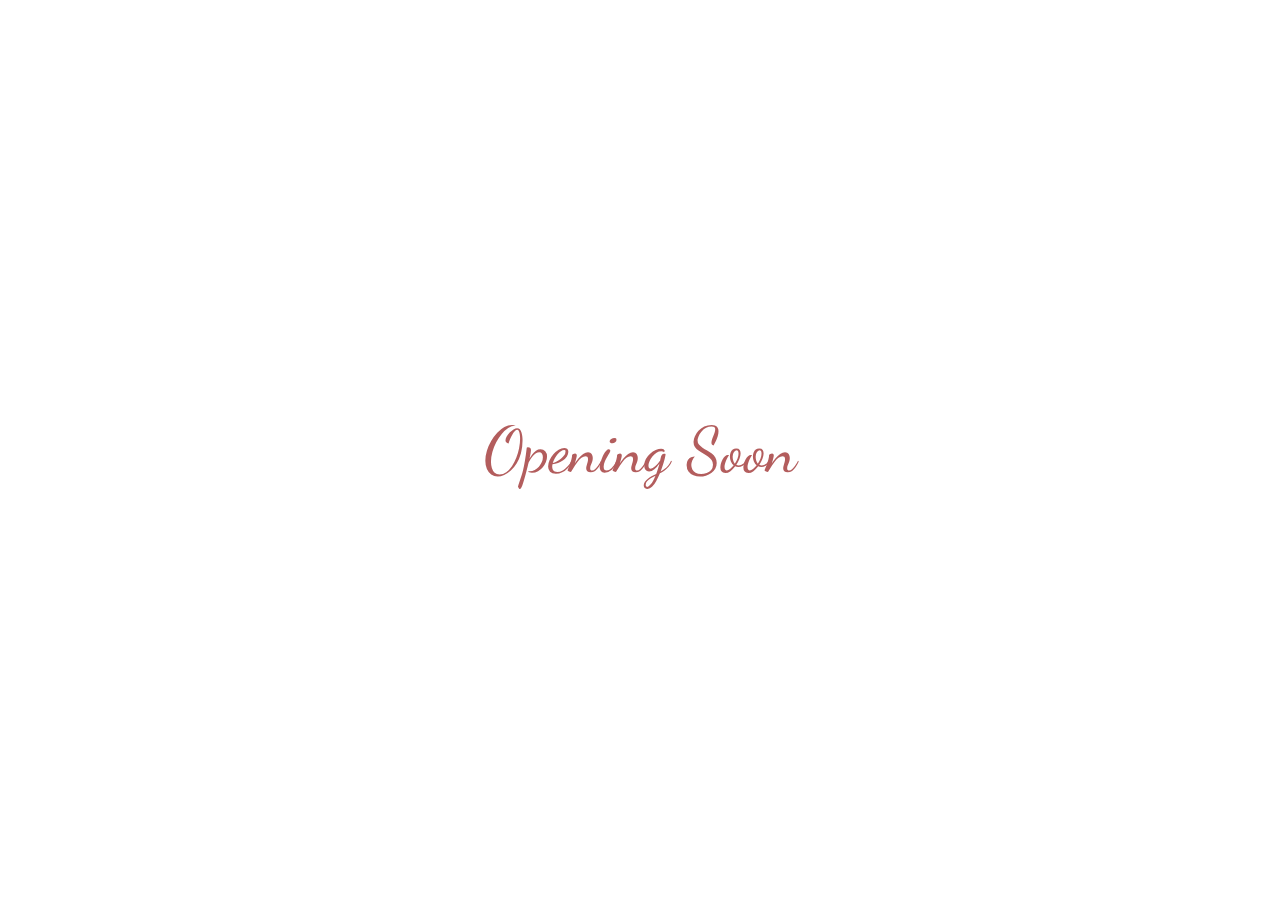
==== index.html @ 5646ed64 "jkdh" ====
<!DOCTYPE html>
<html lang="en">
<head>
    <meta charset="UTF-8">
    <meta name="viewport" content="width=device-width, initial-scale=1.0">
    <title>Opening Soon</title>
    <style>
        body {
            font-family: 'Dancing Script', cursive;
            text-align: center;
            background-image: url('bcg.png');
            background-size: cover;
            background-position: center;
            color: #b35d5d;
            margin: 0;
            padding: 0;
            height: 100vh;
            display: flex;
            justify-content: center;
            align-items: center;
            flex-direction: column;
        }

        /* Container for the main content */
        .container {
            position: relative;
            padding: 20px;
            max-width: 800px;
            border-radius: 10px;
        }
        .opening-soon {
            font-size: 64px;
            color: #b35d5d;
            font-weight: 400;
            text-align: center;
        }

        /* Adding custom floral design images */
        
    </style>
    
    <link href="https://fonts.googleapis.com/css2?family=Dancing+Script:wght@400;700&display=swap" rel="stylesheet">
</head>
<body>
    <div class="container">
        <div class="opening-soon">Opening Soon</div>
    </div>
</body>
</html>
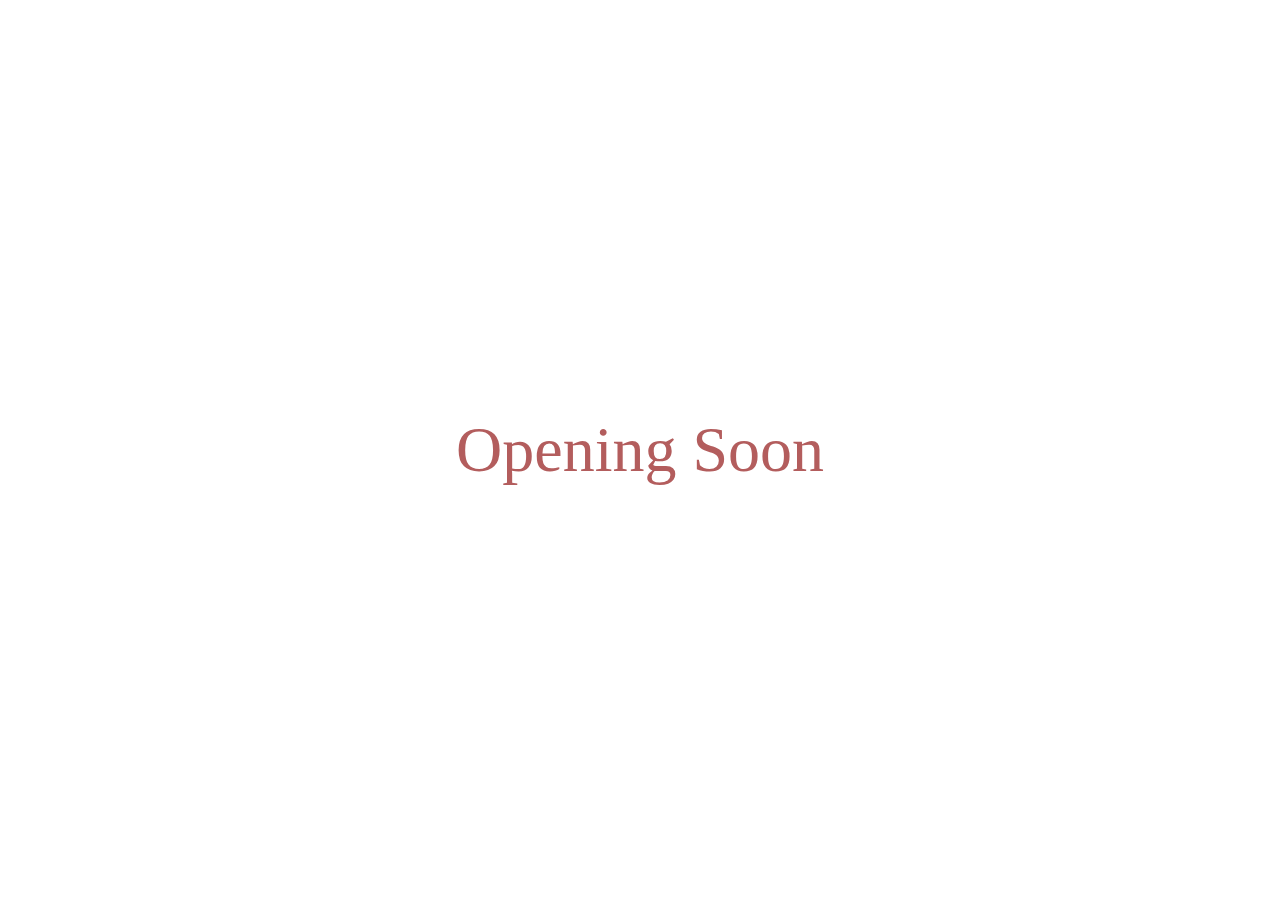
==== commit 5e741d91: "Update index.html" ====
--- a/index.html
+++ b/index.html
@@ -20,26 +20,22 @@
             align-items: center;
             flex-direction: column;
         }
-
-        /* Container for the main content */
         .container {
             position: relative;
             padding: 20px;
             max-width: 800px;
             border-radius: 10px;
+            
         }
+
         .opening-soon {
             font-size: 64px;
             color: #b35d5d;
             font-weight: 400;
             text-align: center;
         }
-
-        /* Adding custom floral design images */
-        
     </style>
-    
-    <link href="https://fonts.googleapis.com/css2?family=Dancing+Script:wght@400;700&display=swap" rel="stylesheet">
+    <link href="https://fonts.googleapis.com/css2?family=Edu+VIC+WA+NT+Beginner:wght@400..700&display=swap" rel="stylesheet"></head>
 </head>
 <body>
     <div class="container">
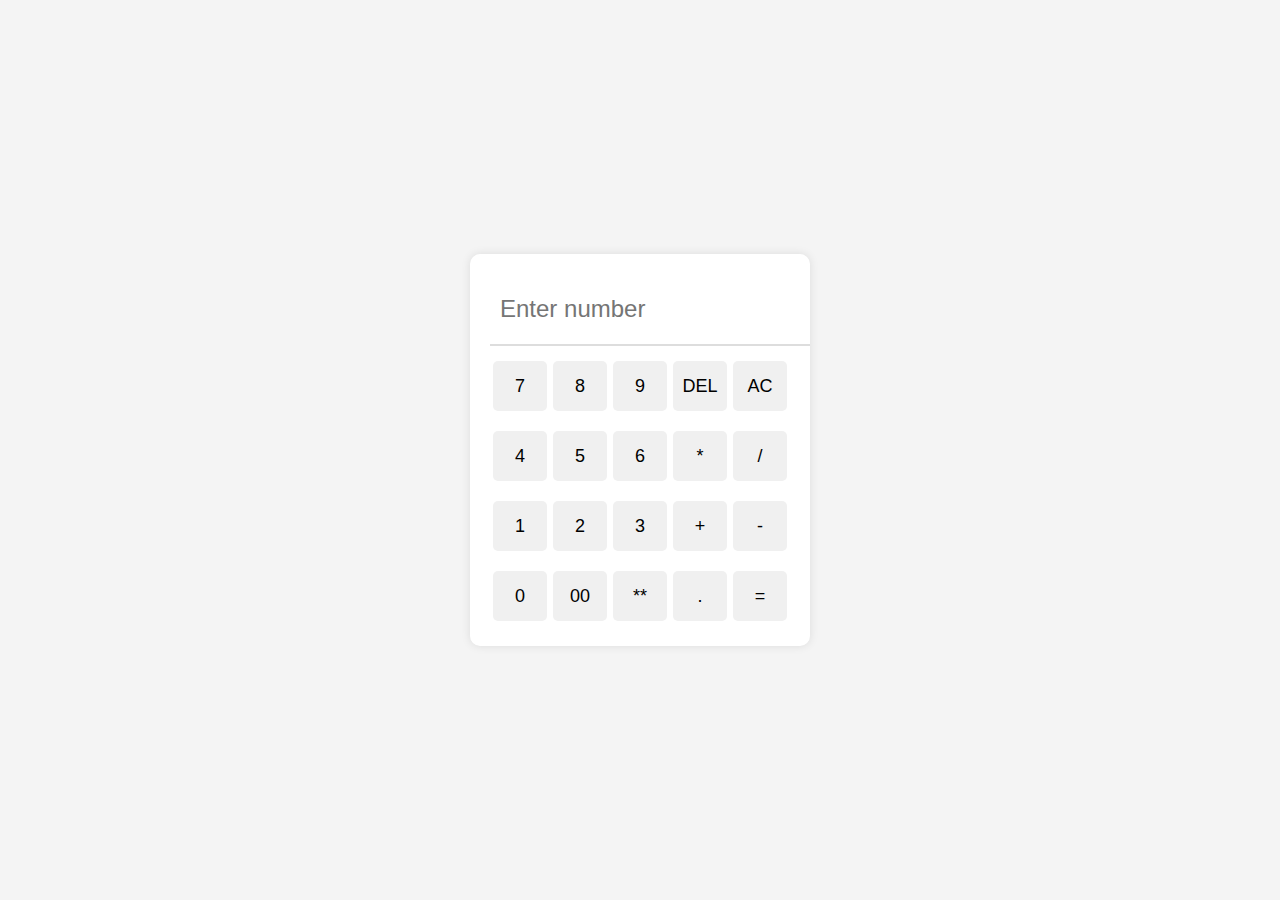
==== commit 2df6cee8: "Update index.html" ====
--- a/index.html
+++ b/index.html
@@ -1,45 +1,47 @@
-<!DOCTYPE html>
-<html lang="en">
-<head>
-    <meta charset="UTF-8">
-    <meta name="viewport" content="width=device-width, initial-scale=1.0">
-    <title>Opening Soon</title>
-    <style>
-        body {
-            font-family: 'Dancing Script', cursive;
-            text-align: center;
-            background-image: url('bcg.png');
-            background-size: cover;
-            background-position: center;
-            color: #b35d5d;
-            margin: 0;
-            padding: 0;
-            height: 100vh;
-            display: flex;
-            justify-content: center;
-            align-items: center;
-            flex-direction: column;
-        }
-        .container {
-            position: relative;
-            padding: 20px;
-            max-width: 800px;
-            border-radius: 10px;
-            
-        }
-
-        .opening-soon {
-            font-size: 64px;
-            color: #b35d5d;
-            font-weight: 400;
-            text-align: center;
-        }
-    </style>
-    <link href="https://fonts.googleapis.com/css2?family=Edu+VIC+WA+NT+Beginner:wght@400..700&display=swap" rel="stylesheet"></head>
-</head>
-<body>
-    <div class="container">
-        <div class="opening-soon">Opening Soon</div>
-    </div>
-</body>
-</html>
+<!DOCTYPE html>
+<html lang="en">
+<head>
+    <meta charset="UTF-8">
+    <meta name="viewport" content="width=device-width, initial-scale=1.0">
+    <title>Calculator</title>
+    <link rel="stylesheet" href="style.css">
+</head>
+<body>
+    <div class="main_container">
+        <div class="screen">
+            <input type="text" placeholder="Enter number">
+        </div>
+        <div class="second_row">
+            <button>7</button>
+            <button>8</button>
+            <button>9</button>
+            <button>DEL</button>
+            <button>AC</button>
+        </div>
+        <div class="Third_row">
+            <button>4</button>
+            <button>5</button>
+            <button>6</button>
+            <button>*</button>
+            <button>/</button>
+        </div>
+        <div class="Forth_row">
+            <button>1</button>
+            <button>2</button>
+            <button>3</button>
+            <button>+</button>
+            <button>-</button>
+        </div>
+        <div class="fifth_row">
+            <button>0</button>           
+            <button>00</button>
+            <button>**</button>
+            <button>.</button>
+            <button>=</button>
+        </div>
+        
+
+    </div>
+    <script src="app.js"></script>
+</body>
+</html>
--- a/style.css
+++ b/style.css
@@ -0,0 +1,53 @@
+body {
+    display: flex;
+    justify-content: center;
+    align-items: center;
+    height: 100vh;
+    margin: 0;
+    font-family: Arial, sans-serif;
+    background-color: #f4f4f4;
+    /* background-image: url(bcg.png);
+    background-size: cover; */
+}
+
+.main_container {
+    width: 300px;
+    background-color: #fff;
+    padding: 20px;
+    border-radius: 10px;
+    box-shadow: 0px 0px 10px rgba(0, 0, 0, 0.1);
+}
+
+
+.screen input {
+    width: 100%;
+    height: 50px;
+    font-size: 24px;
+    text-align: left;
+    padding: 10px;
+    border: none;
+    border-bottom: 2px solid #ddd;
+    outline: none;
+}
+
+button {
+    width: 18%;
+    height: 50px;
+    margin: 5px 1%;
+    font-size: 18px;
+    background-color: #f0f0f0;
+    border: none;
+    border-radius: 5px;
+    cursor: pointer;
+    transition: background-color 0.2s;
+}
+
+button:hover {
+    background-color: #ddd;
+}
+
+.second_row, .Third_row, .Forth_row, .fifth_row {
+    display: flex;
+    justify-content: space-between;
+    margin-top: 10px;
+}
